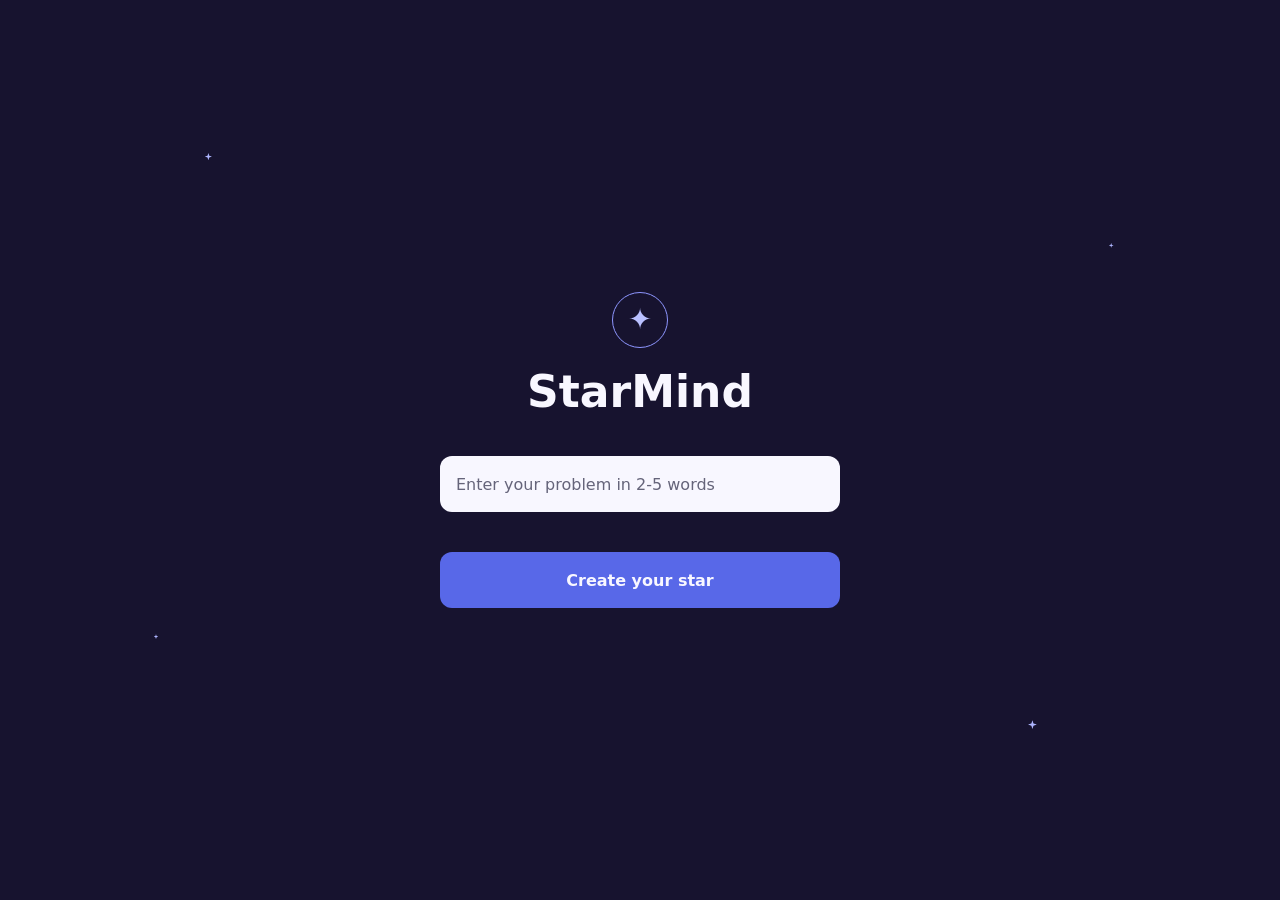
==== frontend/index.html @ 70d53fa3 "Added homepage & chat interface UI" ====
<!doctype html>
<html lang="en">
  <head>
    <meta charset="utf-8">
    <meta name="viewport" content="width=device-width, initial-scale=1">
    <meta name="theme-color" content="#17132f">
    <title>StarMind</title>
    <link rel="stylesheet" href="styles.css">
    <script src="script.js" defer></script>
  </head>
  <body>
    <main class="screen">
      <span class="star star-one" aria-hidden="true"></span>
      <span class="star star-two" aria-hidden="true"></span>
      <span class="star star-three" aria-hidden="true"></span>
      <span class="star star-four" aria-hidden="true"></span>

      <section class="prompt" aria-labelledby="page-title">
        <div class="mark" aria-hidden="true">✦</div>
        <h1 id="page-title">StarMind</h1>

        <form id="star-form" novalidate>
          <label class="visually-hidden" for="problem">Enter your problem in 2-5 words</label>
          <input
            id="problem"
            name="problem"
            type="text"
            placeholder="Enter your problem in 2-5 words"
            autocomplete="off"
            aria-describedby="problem-error"
          >
          <p class="error" id="problem-error" aria-live="polite"></p>
          <button type="submit">Create your star</button>
        </form>
      </section>
    </main>
  </body>
</html>
---- frontend/styles.css ----
:root {
  color-scheme: dark;
  font-family: system-ui, sans-serif;
  font-synthesis: none;
  text-rendering: optimizeLegibility;
  -webkit-font-smoothing: antialiased;
  --night: #17132f;
  --blue: #5868e8;
  --blue-hover: #7180ff;
  --white: #f8f7ff;
  --muted: #c5c5e1;
  --error: #ffb5c0;
}

* {
  box-sizing: border-box;
}

body {
  min-width: 320px;
  min-height: 100vh;
  margin: 0;
  background: var(--night);
  color: var(--white);
}

.screen {
  position: relative;
  display: grid;
  min-height: 100vh;
  min-height: 100svh;
  place-items: center;
  overflow: hidden;
  padding: max(2rem, env(safe-area-inset-top)) 1.25rem max(2rem, env(safe-area-inset-bottom));
}

.prompt {
  z-index: 1;
  width: min(100%, 25rem);
  text-align: center;
}

.mark {
  display: grid;
  width: 3.5rem;
  aspect-ratio: 1;
  place-items: center;
  margin: 0 auto 1.25rem;
  border: 1px solid #8e96ff;
  border-radius: 50%;
  color: #b9c0ff;
  font-size: 1.8rem;
  line-height: 1;
}

h1 {
  margin: 0 0 2.5rem;
  font-size: 2.25rem;
  font-weight: 650;
  line-height: 1.1;
}

form {
  display: grid;
  gap: 0.85rem;
  text-align: left;
}

input,
button {
  width: 100%;
  min-height: 3.5rem;
  border: 0;
  border-radius: 0.75rem;
  font: inherit;
}

input {
  padding: 0 1rem;
  background: var(--white);
  color: var(--night);
  font-size: 1rem;
}

input::placeholder {
  color: #65647a;
  opacity: 1;
}

input:focus-visible,
button:focus-visible {
  outline: 3px solid #b9c0ff;
  outline-offset: 3px;
}

button {
  padding: 0.75rem 1rem;
  background: var(--blue);
  color: var(--white);
  cursor: pointer;
  font-size: 1rem;
  font-weight: 650;
  transition: background-color 140ms ease, transform 140ms ease;
}

button:hover {
  background: var(--blue-hover);
}

button:active {
  transform: translateY(1px);
}

.error {
  min-height: 1.25rem;
  margin: -0.45rem 0 0;
  color: var(--error);
  font-size: 0.875rem;
  line-height: 1.25rem;
}

.star {
  position: absolute;
  width: 0.45rem;
  aspect-ratio: 1;
  background: #aeb5ff;
  clip-path: polygon(50% 0, 62% 38%, 100% 50%, 62% 62%, 50% 100%, 38% 62%, 0 50%, 38% 38%);
}

.star-one {
  top: 17%;
  left: 16%;
}

.star-two {
  top: 27%;
  right: 13%;
  width: 0.3rem;
}

.star-three {
  right: 19%;
  bottom: 19%;
  width: 0.55rem;
}

.star-four {
  bottom: 29%;
  left: 12%;
  width: 0.3rem;
}

.visually-hidden {
  position: absolute;
  width: 1px;
  height: 1px;
  overflow: hidden;
  clip: rect(0, 0, 0, 0);
  white-space: nowrap;
  clip-path: inset(50%);
}

@media (min-width: 600px) {
  .screen {
    padding-right: 2rem;
    padding-left: 2rem;
  }

  h1 {
    font-size: 2.75rem;
  }
}

@media (prefers-reduced-motion: reduce) {
  *,
  *::before,
  *::after {
    scroll-behavior: auto !important;
    transition-duration: 0.01ms !important;
  }
}
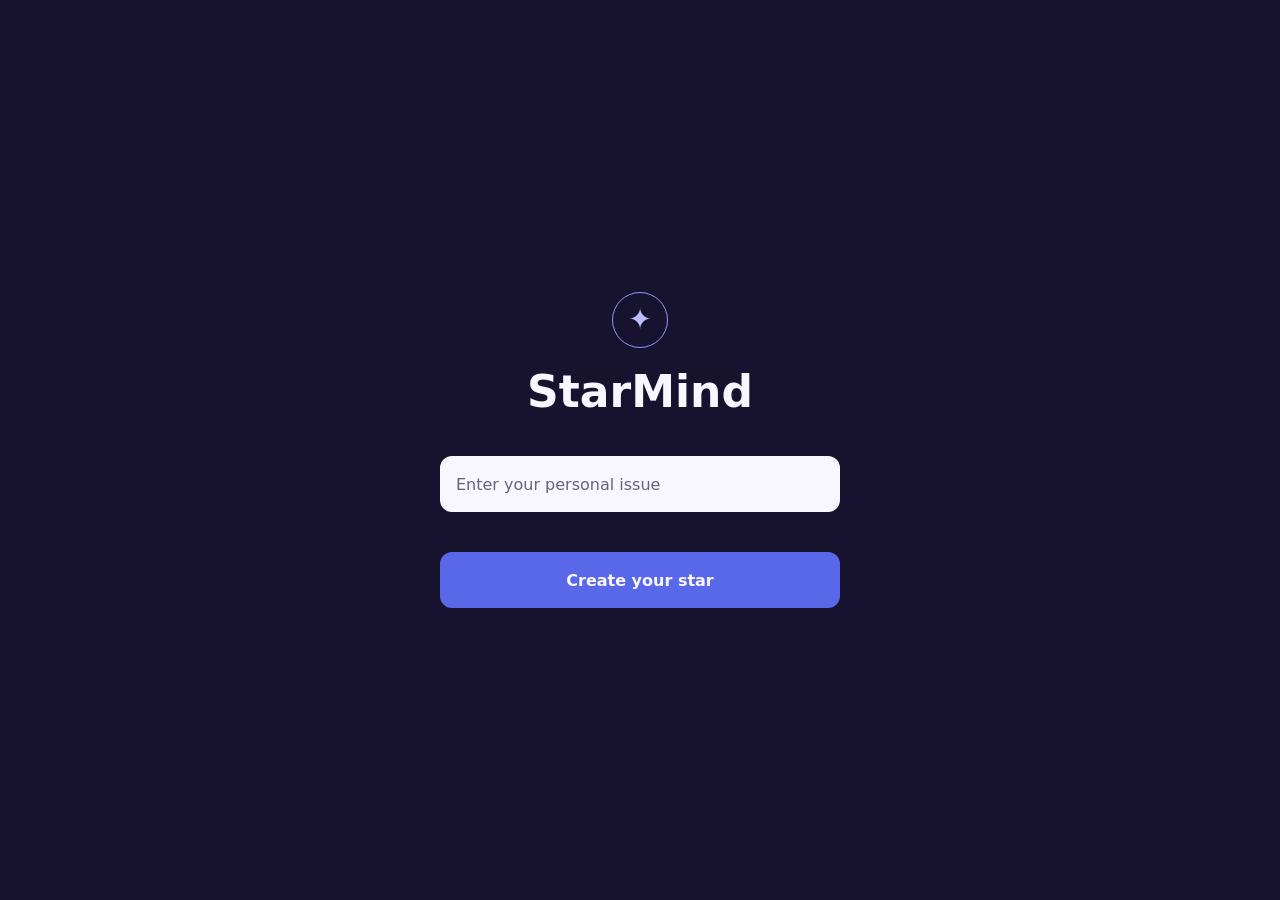
==== commit e1dd44fd: "Integration" ====
--- a/frontend/index.html
+++ b/frontend/index.html
@@ -10,22 +10,18 @@
   </head>
   <body>
     <main class="screen">
-      <span class="star star-one" aria-hidden="true"></span>
-      <span class="star star-two" aria-hidden="true"></span>
-      <span class="star star-three" aria-hidden="true"></span>
-      <span class="star star-four" aria-hidden="true"></span>
 
       <section class="prompt" aria-labelledby="page-title">
         <div class="mark" aria-hidden="true">✦</div>
         <h1 id="page-title">StarMind</h1>
 
         <form id="star-form" novalidate>
-          <label class="visually-hidden" for="problem">Enter your problem in 2-5 words</label>
+          <label class="visually-hidden" for="problem">Enter your personal issue</label>
           <input
             id="problem"
             name="problem"
             type="text"
-            placeholder="Enter your problem in 2-5 words"
+            placeholder="Enter your personal issue"
             autocomplete="off"
             aria-describedby="problem-error"
           >
--- a/frontend/styles.css
+++ b/frontend/styles.css
@@ -119,37 +119,6 @@
   line-height: 1.25rem;
 }
 
-.star {
-  position: absolute;
-  width: 0.45rem;
-  aspect-ratio: 1;
-  background: #aeb5ff;
-  clip-path: polygon(50% 0, 62% 38%, 100% 50%, 62% 62%, 50% 100%, 38% 62%, 0 50%, 38% 38%);
-}
-
-.star-one {
-  top: 17%;
-  left: 16%;
-}
-
-.star-two {
-  top: 27%;
-  right: 13%;
-  width: 0.3rem;
-}
-
-.star-three {
-  right: 19%;
-  bottom: 19%;
-  width: 0.55rem;
-}
-
-.star-four {
-  bottom: 29%;
-  left: 12%;
-  width: 0.3rem;
-}
-
 .visually-hidden {
   position: absolute;
   width: 1px;
